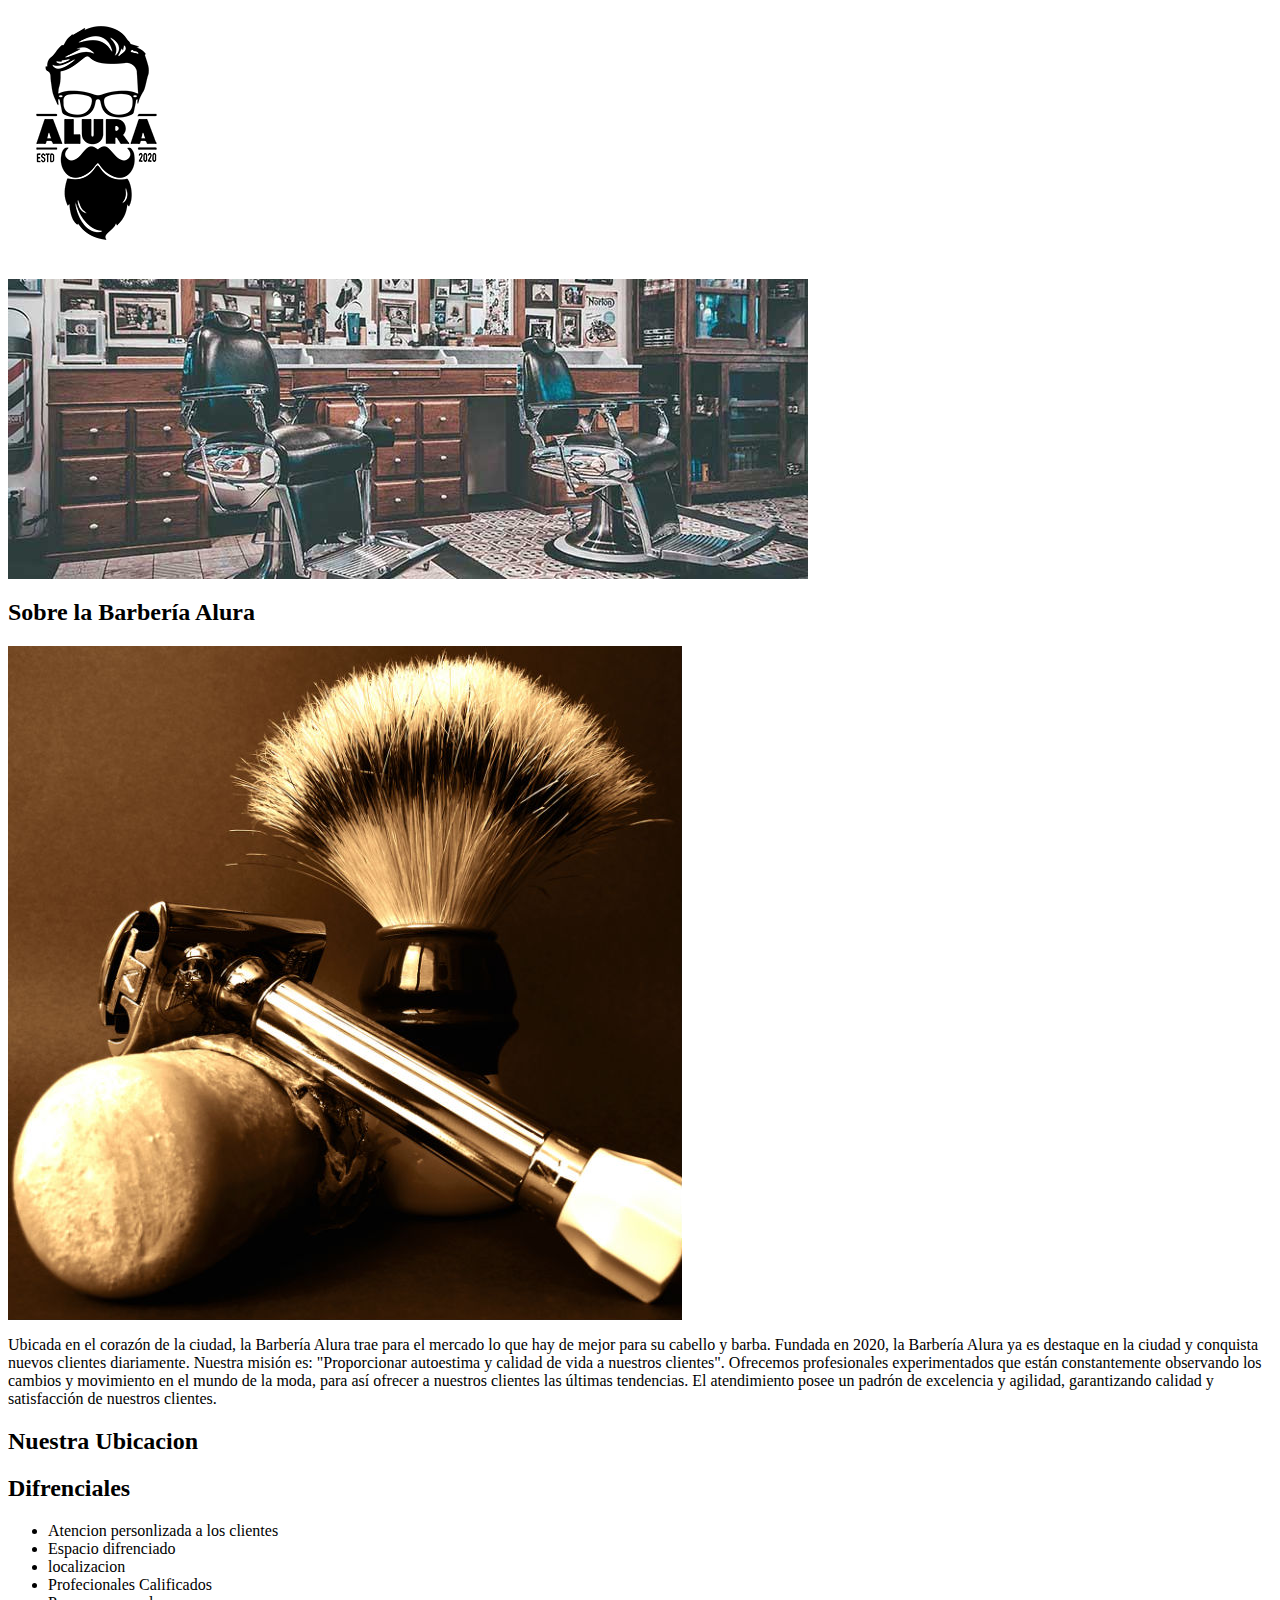
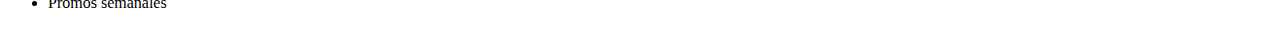
==== index.html @ af18318e "primer cambio" ====
<html lang="en">
<head>
    <meta charset="UTF-8">
    <meta http-equiv="X-UA-Compatible" content="IE=edge">
    <meta name="viewport" content="width=device-width, initial-scale=1.0">
    <title>Barberia Alura</title>
</head>
<body>
    <h1>
        <img src="./imagenes/logo.png" alt="Logo Barberia Alura">
    </h1>
    <nav>

    </nav>
    <main>
        <img src="./imagenes/banner.jpg" alt="Banner de la Barberia Alura">
        <section>
            <h2>Sobre la Barbería Alura</h2>
            <img src="./imagenes/utensilios[1].jpg" alt="Utencillos Barberia">
            <p>Ubicada en el corazón de la ciudad, la Barbería Alura trae para el mercado lo que hay de mejor para su cabello y barba.
                Fundada en 2020, la Barbería Alura ya es destaque en la ciudad y conquista nuevos clientes diariamente. 
                Nuestra misión es: "Proporcionar autoestima y calidad de vida a nuestros clientes".
                Ofrecemos profesionales experimentados que están constantemente observando los cambios y movimiento en el mundo de la moda,
                para así ofrecer a nuestros clientes las últimas tendencias. El atendimiento posee un padrón de excelencia y agilidad,
                garantizando calidad y satisfacción de nuestros clientes. </p>
        </section>
        <section>
            <h2>Nuestra Ubicacion</h2>
        </section>
        <section>
            <h2>Difrenciales</h2>
            <ul>
                <li>Atencion personlizada a los clientes</li>
                <li>Espacio difrenciado</li>
                <li>localizacion</li>
                <li>Profecionales Calificados</li>
                <li>Promos semanales</li>
            </ul>
            <img src="" alt="">
        </section>


    </main>
    
</body>
</html>
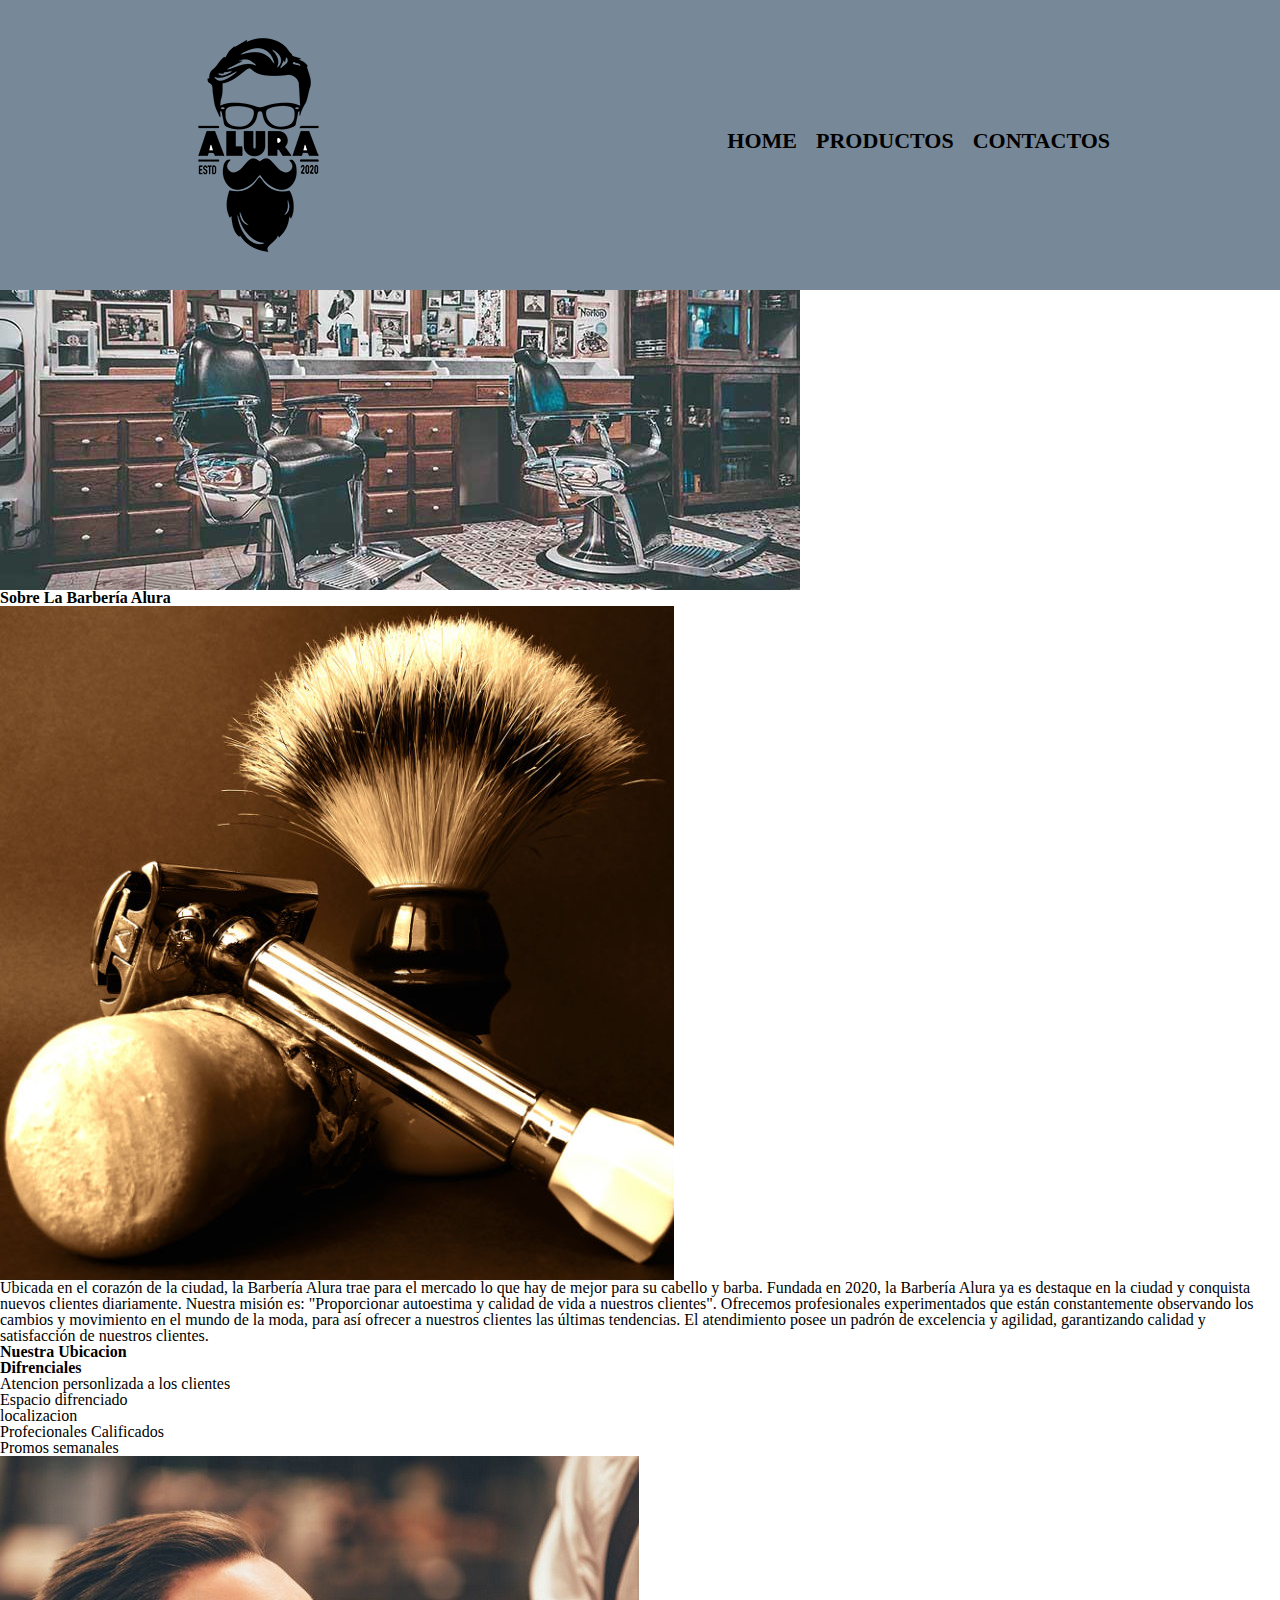
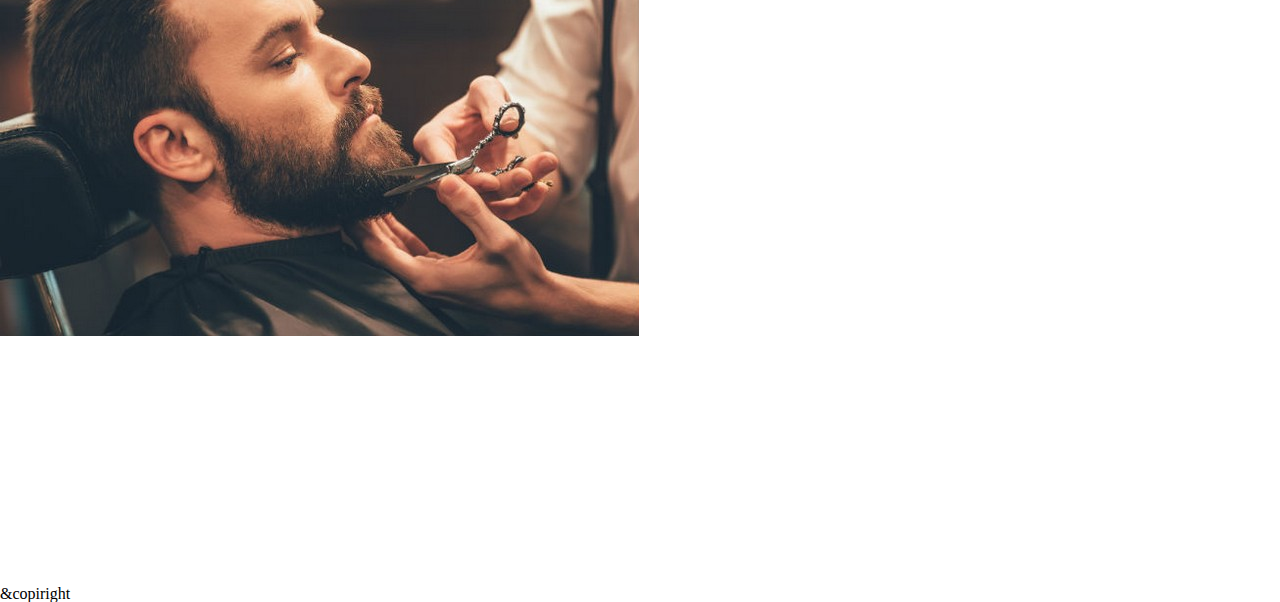
==== commit 59e4e3dc: "nuevo commit" ====
--- a/index.html
+++ b/index.html
@@ -3,15 +3,25 @@
     <meta charset="UTF-8">
     <meta http-equiv="X-UA-Compatible" content="IE=edge">
     <meta name="viewport" content="width=device-width, initial-scale=1.0">
+    <link rel="stylesheet" href="reset.css">
+    <link rel="stylesheet" href="index.css">
     <title>Barberia Alura</title>
 </head>
 <body>
-    <h1>
-        <img src="./imagenes/logo.png" alt="Logo Barberia Alura">
-    </h1>
-    <nav>
-
-    </nav>
+    <header>
+        <div class="caja">
+            <h1>
+                <img src="./imagenes/logo.png" alt="Logo Barberia Alura">
+            </h1>
+            <nav>
+                <ul>
+                    <li><a href="./index.html">Home</a></li>
+                    <li><a href="./productos.html">Productos</a></li>
+                    <li><a href="./contactos.html">Contactos</a></li>
+                </ul>
+            </nav>
+        </div>
+     </header>
     <main>
         <img src="./imagenes/banner.jpg" alt="Banner de la Barberia Alura">
         <section>
@@ -36,11 +46,16 @@
                 <li>Profecionales Calificados</li>
                 <li>Promos semanales</li>
             </ul>
-            <img src="" alt="">
+            <img src="./imagenes/difrenciales.jpg" alt="Barbero">
         </section>
 
 
+
     </main>
+    <footer>
+        <img src="./imagenes/logo-blanco.png" alt="logo de la barberia">
+        <p>&copiright</p>
+    </footer>
     
 </body>
 </html>--- a/index.css
+++ b/index.css
@@ -0,0 +1,72 @@
+/* comienza el css para la seccion navegacion*/
+
+header{
+    background-color: lightslategray;
+    padding: 20px 0 ;
+}
+.caja{
+    width: 940px;      
+    position: relative; /*para centrar el navegador uso margin 0 y auto ,y position relative*/
+    margin: 0 auto;     
+}
+nav{
+    position: absolute;
+    top: 110px;
+    right: 0;
+}
+nav li{
+    display: inline;
+    margin: 0 0 0 15px;/* para dar margen entre los "a" de las listas */
+
+}
+nav a {
+    color: black;
+    text-transform: uppercase;/*para hacerlas mayusculas*/
+    font-weight: bold; /*para dar negrita a la letras*/
+    text-decoration: none;/*para sacar el surrayado*/
+    font-size: 22px;/*para dar el tamaño*/
+}
+nav a:hover{
+    color:orange;
+    text-decoration:underline;/*para surrayar una palabra*/
+}
+
+/*comienza css para la seccion productos */
+.productos{
+    width: 940px;
+    margin: 0 auto;
+    padding: 20px;
+}
+
+.tarjeta{
+    display: inline-block;
+    margin:0 1.5%;
+    box-sizing: border-box;
+    border-radius: 15px;
+    width: 30%;
+    padding:30px 20px;
+    text-align: center;
+    vertical-align: top;
+    border: 2px solid black;
+    font-size: 25px;
+}
+h2{
+    text-transform: capitalize;
+    font-weight: bold;
+}
+.descripcion-p{
+    font-size: 18px;
+}
+.precio-p{
+    font-size: 20px;
+    font-weight: bold;
+    margin-top: 5px;
+}
+.tarjeta:hover{/*cuando paso sobre el elemento se activa el color naranja con hover*/
+    border-color: orange;
+    font-size: 35px; /*aumentando el tamaño de las letras logramos en efecto de aumento de la tarjeta */
+}
+.tarjeta:active{/*cuando cliqueo el elemento se actiav el color verde con active*/
+    border-color: green;
+}
+
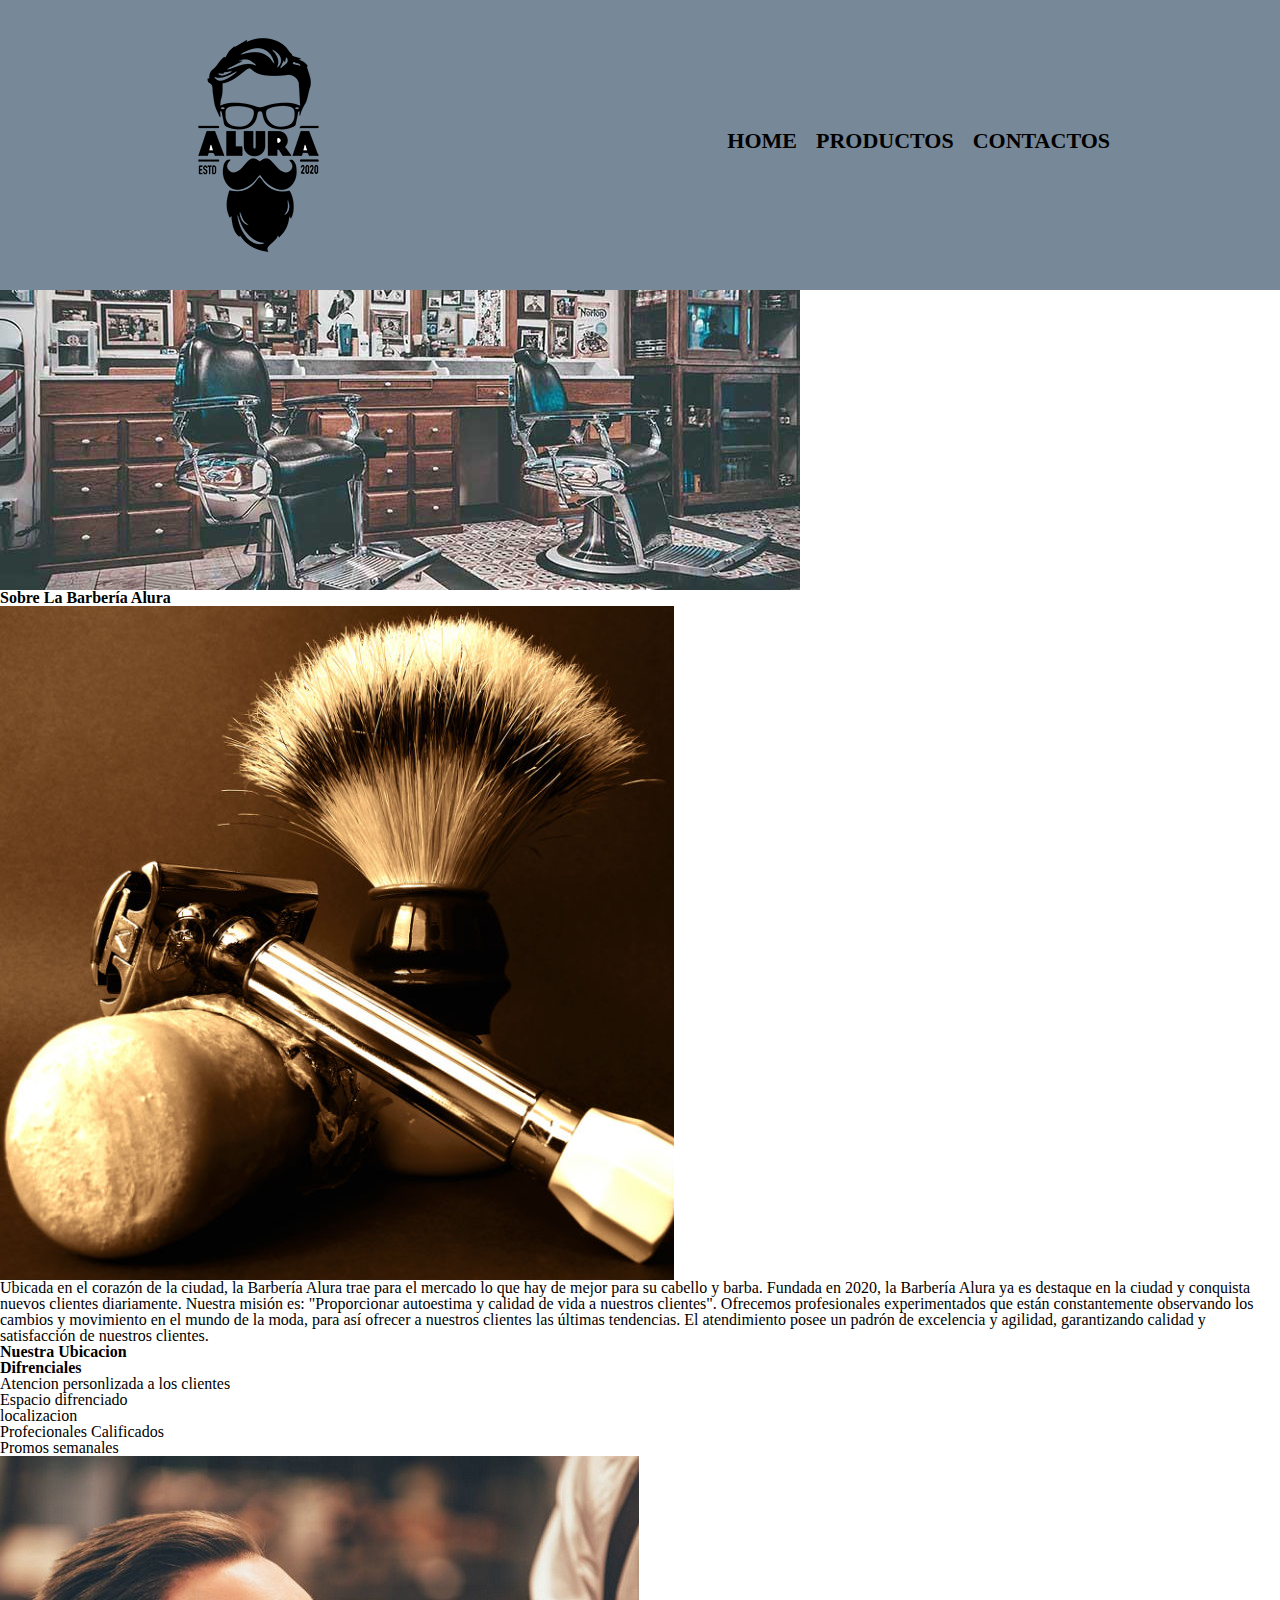
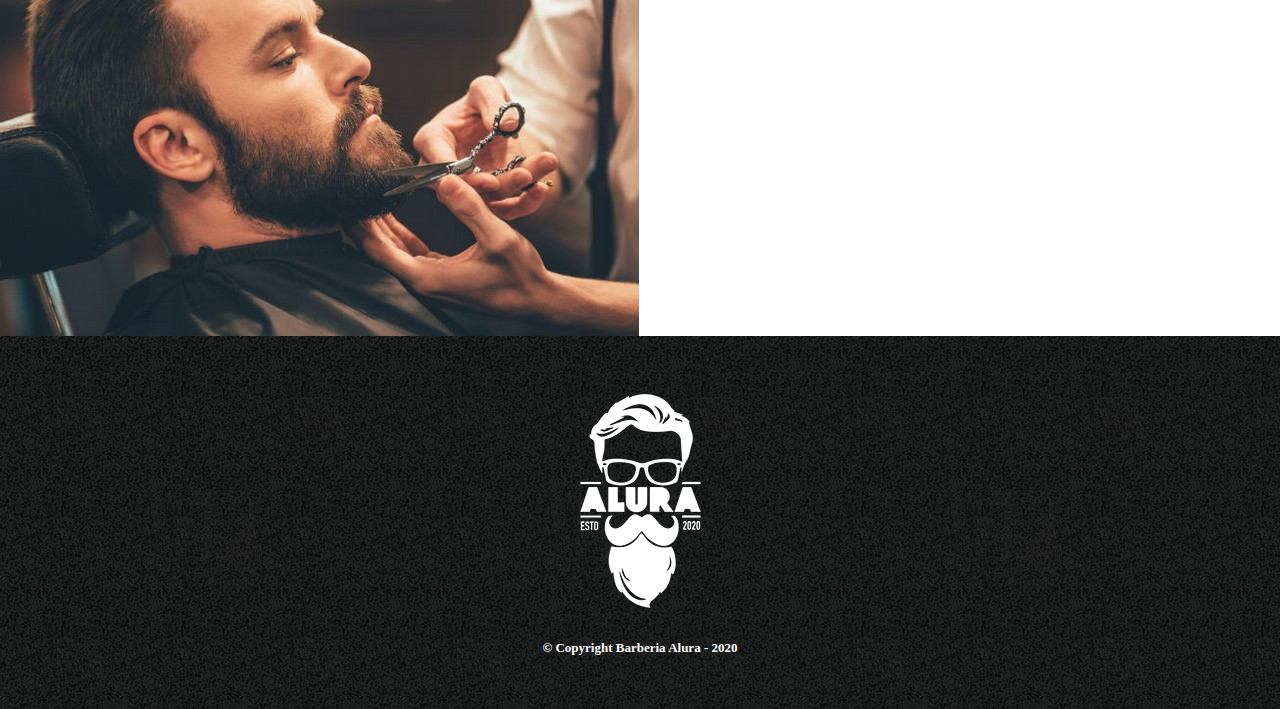
==== commit 3490af98: "ultimo cambio" ====
--- a/index.html
+++ b/index.html
@@ -53,8 +53,8 @@
 
     </main>
     <footer>
-        <img src="./imagenes/logo-blanco.png" alt="logo de la barberia">
-        <p>&copiright</p>
+        <img src="./imagenes/logo-blanco.png" alt="">
+        <p class="copyright"> &copy Copyright Barberia Alura - 2020</p><!--&copi realizo el icono de copyright-->
     </footer>
     
 </body>
--- a/index.css
+++ b/index.css
@@ -32,7 +32,7 @@
 }
 
 /*comienza css para la seccion productos */
-.productos{
+.productos , .formulario{
     width: 940px;
     margin: 0 auto;
     padding: 20px;
@@ -69,4 +69,64 @@
 .tarjeta:active{/*cuando cliqueo el elemento se actiav el color verde con active*/
     border-color: green;
 }
+footer{
+    text-align: center;
+    background: url("./imagenes/bg.jpg");/* para ´poner una imagen de fondo se usa background y la url*/
+    padding: 40px;
+}
 
+.copyright{
+    color: white;
+    font-weight: bold;
+    font-size: 13px;
+    margin: 15px;
+}
+
+/* comienza el css del formulario */
+
+label, legend {
+    display: block;
+    font-size: 20px;
+    margin: 0 0 13px;
+}
+.input-padron{
+    display: block;
+    padding: 20 px 30 px;
+    margin: 0 0 17px;
+    width: 50% ;
+}
+.checkbox{
+    margin:20px 0 ;
+}
+.enviar{
+    font-weight: bold;
+    color: white;
+    background-color: orange;
+    padding: 20px 0 ;
+    border: none;
+    border-radius: 5px;
+    width: 40%;
+    font-size: 18px;
+    transition: 1s all;/* con transition lo que hago es programar el tiempo de una transicion , con el "all" hacemos que se active para todas */
+    cursor:pointer; /* cambiamos la flecha por la manito que apunta */
+}
+.enviar:hover{
+    /*font-size: 22px; con font-size podria hacer un aumento de tamaño , es una variable*/
+    background-color: darkgoldenrod;
+    transform: scale(1.2); /* con transform y la varaible "scale"hacemos que un elemento aumente de tamaño*/
+}
+
+table{
+    margin: 40px 40px;
+    
+}
+thead{
+    color: white;
+    font-weight: bold;
+    background-color: orange;
+}
+
+th,td{
+    border: 1px solid black;
+    padding: 15px 25px;
+}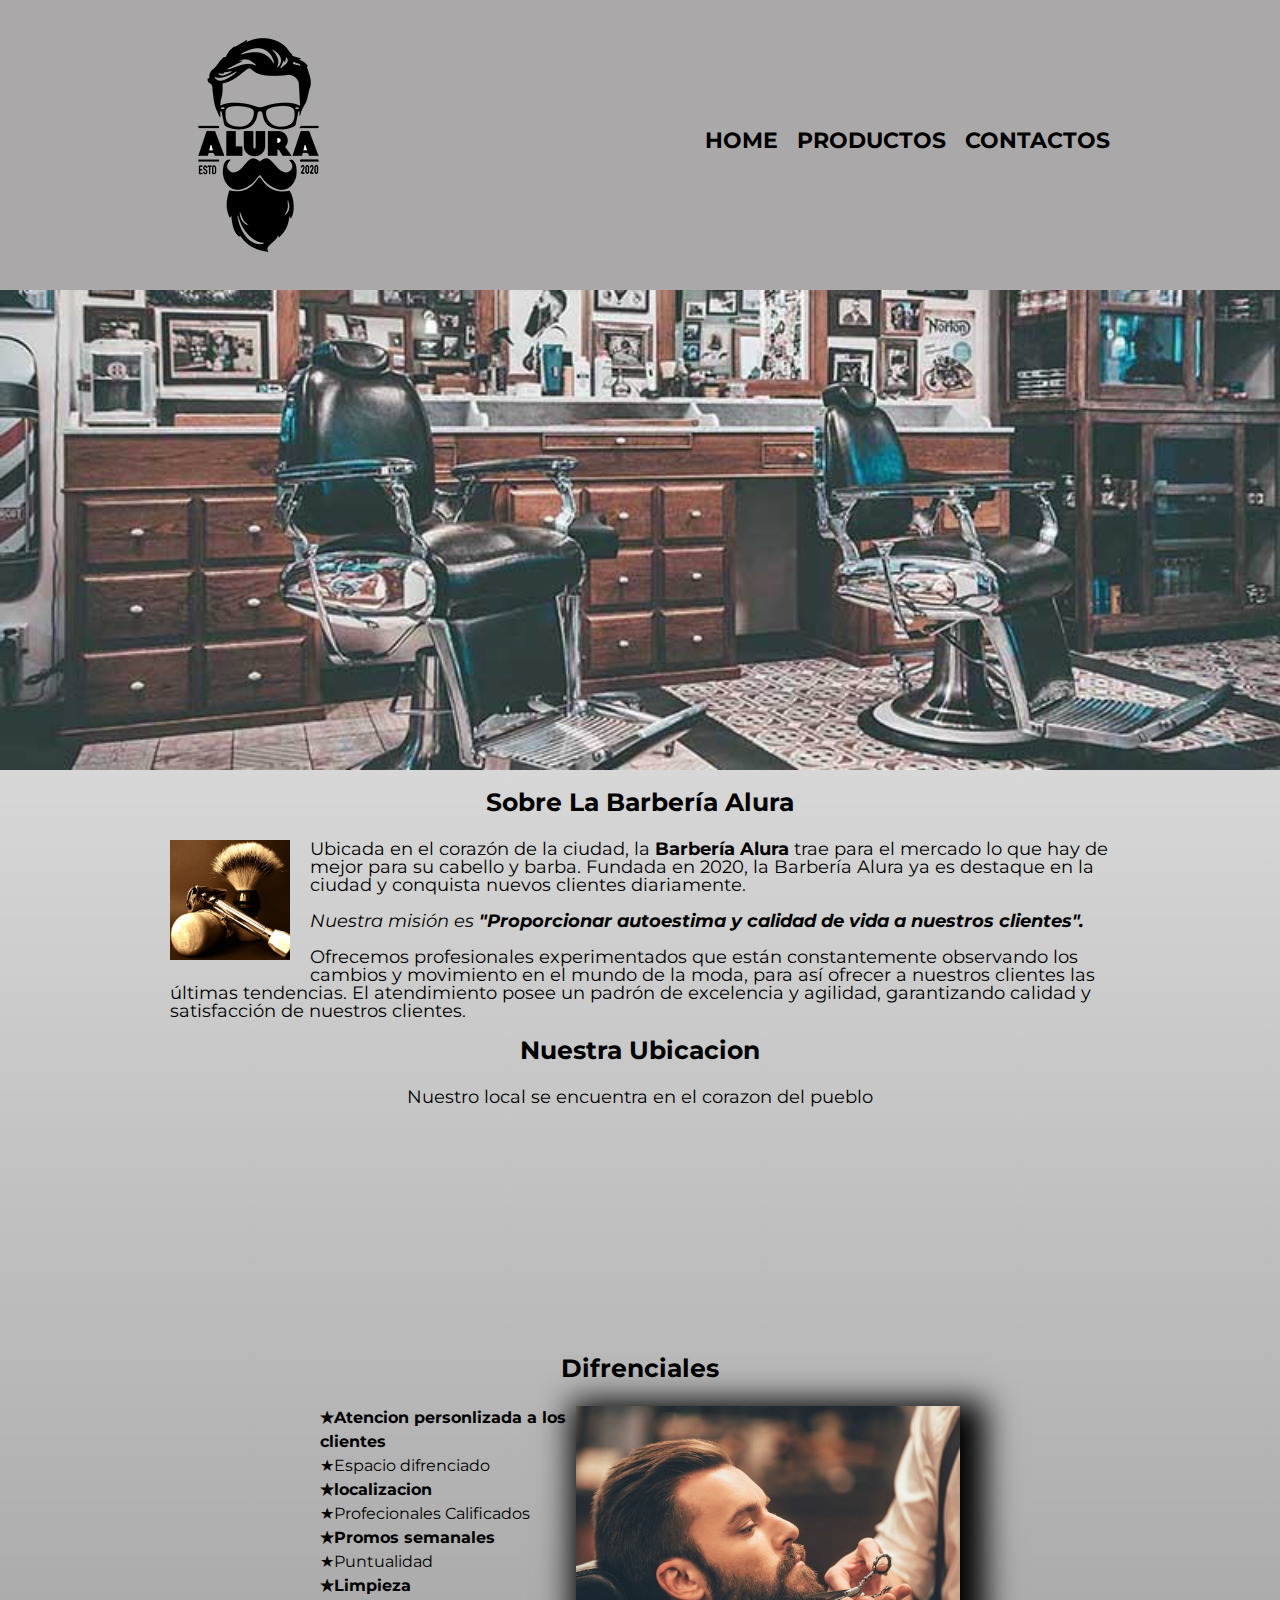
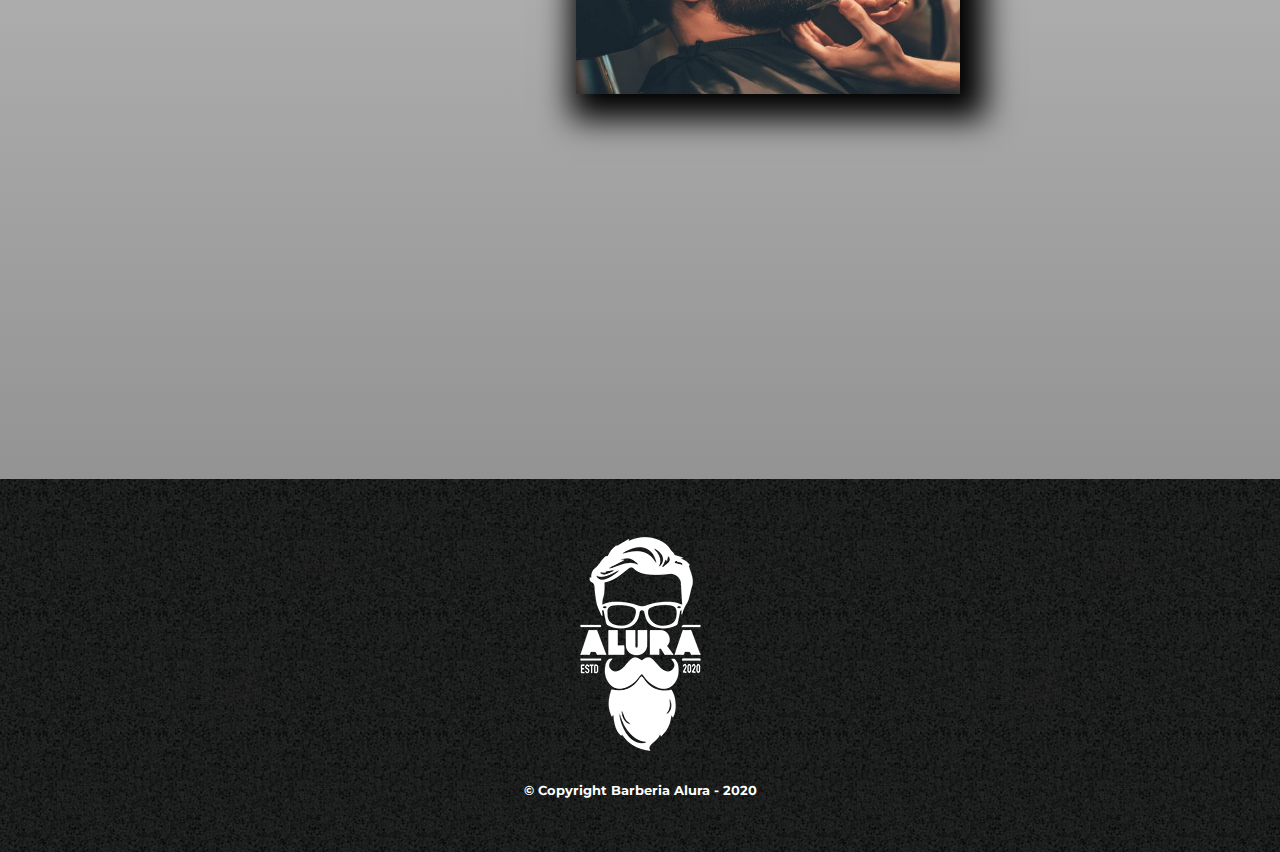
==== commit 85d7e7f0: "ultimo comitt" ====
--- a/index.html
+++ b/index.html
@@ -5,6 +5,7 @@
     <meta name="viewport" content="width=device-width, initial-scale=1.0">
     <link rel="stylesheet" href="reset.css">
     <link rel="stylesheet" href="index.css">
+    <link href="https://fonts.googleapis.com/css2?family=Montserrat:wght@300&display=swap" rel="stylesheet">
     <title>Barberia Alura</title>
 </head>
 <body>
@@ -21,33 +22,46 @@
                 </ul>
             </nav>
         </div>
-     </header>
-    <main>
-        <img src="./imagenes/banner.jpg" alt="Banner de la Barberia Alura">
-        <section>
-            <h2>Sobre la Barbería Alura</h2>
-            <img src="./imagenes/utensilios[1].jpg" alt="Utencillos Barberia">
-            <p>Ubicada en el corazón de la ciudad, la Barbería Alura trae para el mercado lo que hay de mejor para su cabello y barba.
-                Fundada en 2020, la Barbería Alura ya es destaque en la ciudad y conquista nuevos clientes diariamente. 
-                Nuestra misión es: "Proporcionar autoestima y calidad de vida a nuestros clientes".
-                Ofrecemos profesionales experimentados que están constantemente observando los cambios y movimiento en el mundo de la moda,
+    </header>
+    <img src="./imagenes/banner.jpg" alt="Banner de la Barberia Alura"class="banner">
+    <main class="home">
+        <section><!-- el section lo uso por el div para agrupar elementos-->
+            <h2 class="titulosSection">Sobre la Barbería Alura</h2>
+            <img src="./imagenes/utensilios[1].jpg" alt="Utencillos Barberia" class="utencillos">
+            <p>Ubicada en el corazón de la ciudad, la<strong> Barbería Alura</strong> trae para el mercado lo que hay de mejor para su cabello y barba.
+                Fundada en 2020, la Barbería Alura ya es destaque en la ciudad y conquista nuevos clientes diariamente.</p>
+            <p><em>Nuestra misión es <strong>"Proporcionar autoestima y calidad de vida a nuestros clientes".</strong></em> </p>
+            <p>Ofrecemos profesionales experimentados que están constantemente observando los cambios y movimiento en el mundo de la moda,
                 para así ofrecer a nuestros clientes las últimas tendencias. El atendimiento posee un padrón de excelencia y agilidad,
                 garantizando calidad y satisfacción de nuestros clientes. </p>
         </section>
         <section>
-            <h2>Nuestra Ubicacion</h2>
+            <h2 class="titulosSection">Nuestra Ubicacion</h2>
+            <p class="center">Nuestro local se encuentra en el corazon del pueblo</p>
+            <div class="center">
+                <iframe src="https://www.google.com/maps/embed?pb=!1m14!1m12!1m3!1d13582.100888479132!2d-61.75746815!3d-31.674206699999996!2m3!1f0!2f0!3f0!3m2!1i1024!2i768!4f13.1!5e0!3m2!1ses-419!2sar!4v1673142145278!5m2!1ses-419!2sar"
+                width=100% height="200" style="border:0;" allowfullscreen="" loading="lazy" referrerpolicy="no-referrer-when-downgrade"></iframe>
+            </div> 
         </section>
-        <section>
-            <h2>Difrenciales</h2>
-            <ul>
-                <li>Atencion personlizada a los clientes</li>
-                <li>Espacio difrenciado</li>
-                <li>localizacion</li>
-                <li>Profecionales Calificados</li>
-                <li>Promos semanales</li>
-            </ul>
-            <img src="./imagenes/difrenciales.jpg" alt="Barbero">
+        <section >
+            <h2 class="titulosSection">Difrenciales</h2>
+            <div class="contenidoDifrenciales">
+                <ul class="listaDifrenciales">
+                    <li class="items">Atencion personlizada a los clientes</li>
+                    <li class="items" >Espacio difrenciado</li>
+                    <li class="items">localizacion</li>
+                    <li class="items">Profecionales Calificados</li>
+                    <li class="items" >Promos semanales</li>
+                    <li class="items">Puntualidad</li>
+                    <li class="items">Limpieza</li>
+                </ul><img src="./imagenes/difrenciales.jpg" alt="Barbero" class="img-difrencial">
+            </div>
+            <div class="center">
+            <iframe width="560" height="315" src="https://www.youtube.com/embed/8pWtdanVz3I" title="YouTube video player" frameborder="0" 
+            allow="accelerometer; autoplay; clipboard-write; encrypted-media; gyroscope; picture-in-picture; web-share" allowfullscreen></iframe>
+            </div>
         </section>
+
 
 
 
--- a/index.css
+++ b/index.css
@@ -1,7 +1,13 @@
+
+body{
+    font-family: 'Montserrat', sans-serif;
+    background: linear-gradient(white, grey);
+}
+
 /* comienza el css para la seccion navegacion*/
 
 header{
-    background-color: lightslategray;
+    background-color:rgb(170, 168, 168);
     padding: 20px 0 ;
 }
 .caja{
@@ -32,10 +38,11 @@
 }
 
 /*comienza css para la seccion productos */
-.productos , .formulario{
+.productos , .formulario ,.home{
     width: 940px;
     margin: 0 auto;
     padding: 20px;
+ 
 }
 
 .tarjeta{
@@ -49,6 +56,7 @@
     vertical-align: top;
     border: 2px solid black;
     font-size: 25px;
+    background-color: white;
 }
 h2{
     text-transform: capitalize;
@@ -87,14 +95,15 @@
 label, legend {
     display: block;
     font-size: 20px;
-    margin: 0 0 13px;
+    padding: 10px 0;
 }
 .input-padron{
     display: block;
-    padding: 20 px 30 px;
-    margin: 0 0 17px;
+    padding: 10px 20px;
+    margin: 10px 0;
     width: 50% ;
 }
+
 .checkbox{
     margin:20px 0 ;
 }
@@ -129,4 +138,62 @@
 th,td{
     border: 1px solid black;
     padding: 15px 25px;
-}+}
+/* comienza el css para la pagina index.html (home)*/
+.banner{
+    width: 100%;
+}
+.titulosSection{
+     text-align: center;
+     font-size: 25px;
+     font-weight: bold;
+     margin: 0 0 1em;
+}
+.utencillos{
+    width: 120px;
+    margin: 0 20px 20px 0;
+    float: left;/*para que se coloque a la izquierda de la pantalla */
+}
+p{
+    margin: 0 0 1em;
+    font-size: 18px;
+}
+
+em{
+    font-style: italic;
+}
+ strong{
+    font-weight: bold;
+}
+.center{
+    text-align: center;
+    margin: 25px;
+}
+.contenidoDifrenciales{
+    width: 640px;
+    margin: 0 auto;/*metodo para centrar los elementos recordar!!!!*/
+}
+.listaDifrenciales{
+    width: 40%;
+    display: inline-block;
+    vertical-align: top;/*para colocar una lista en el rango superior de un contedido y de manera vertical*/
+    padding: 0 0 15px;
+    
+}
+.img-difrencial{
+    width:60%;
+    box-shadow:10px 10px 30px 15px #000000 ; /*se usa para dar sombras a la imagen o letras o cualquier elemento */
+    /* "opacity: ;" se utiliza para dar trasparencia o opacidad a un elemento recordar !!!*/
+}
+.items{
+    line-height: 1.5; /* el line-height nos permite dar espacion de linea */
+}
+ /* .items:first-child{ con firts-child le cambiamos la fuente a la primera linea de la lista, existe el last para la ultima
+    font-weight: bold;
+}*/
+.items:before{/*para colocar algun elemento antes que otro usamos el "before" (esta el after para colocar despues) */
+    content: "★";/*colocar un items o decoracion usamos el content, la estrela la saque de unicode recordar*/
+}
+.items:nth-child(1),.items:nth-child(3),.items:nth-child(5),.items:nth-child(7){/* con nth-child elegimos a que elemento cambiar*/
+    font-weight: bold;
+}
